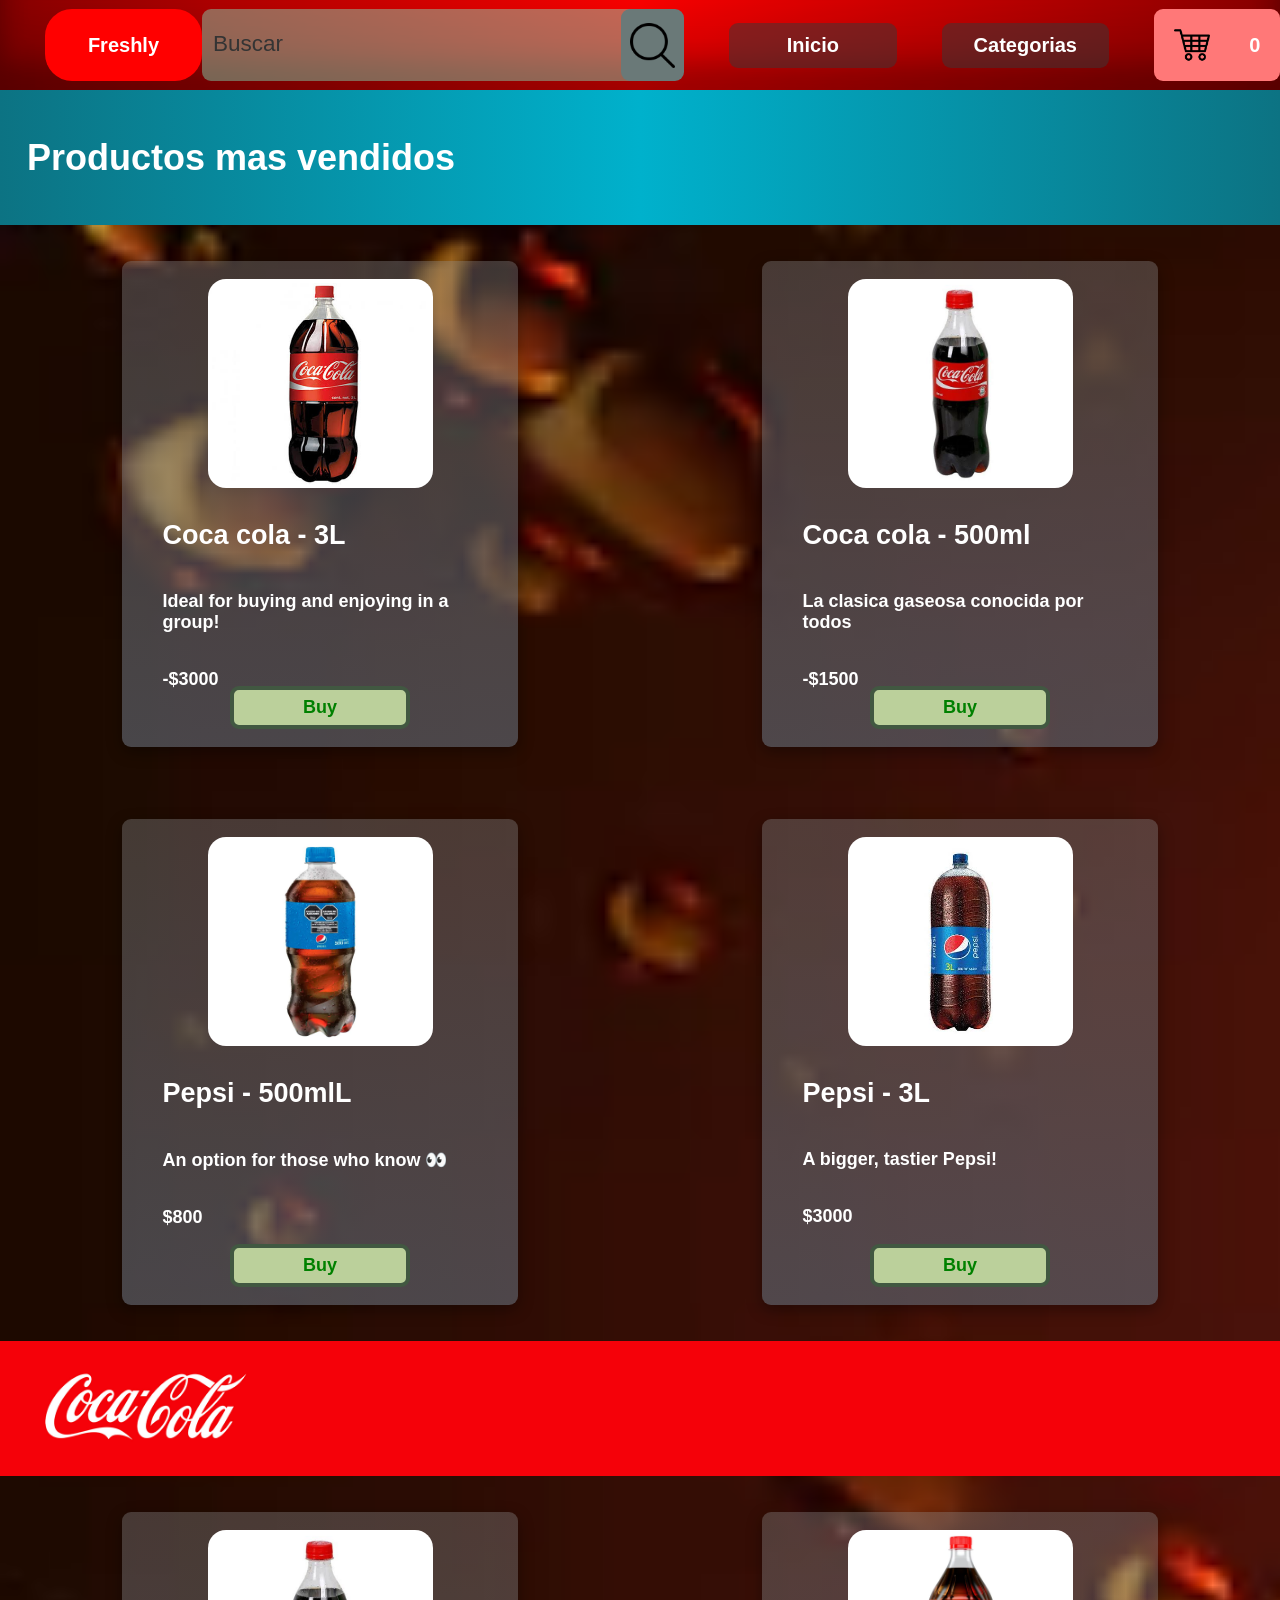
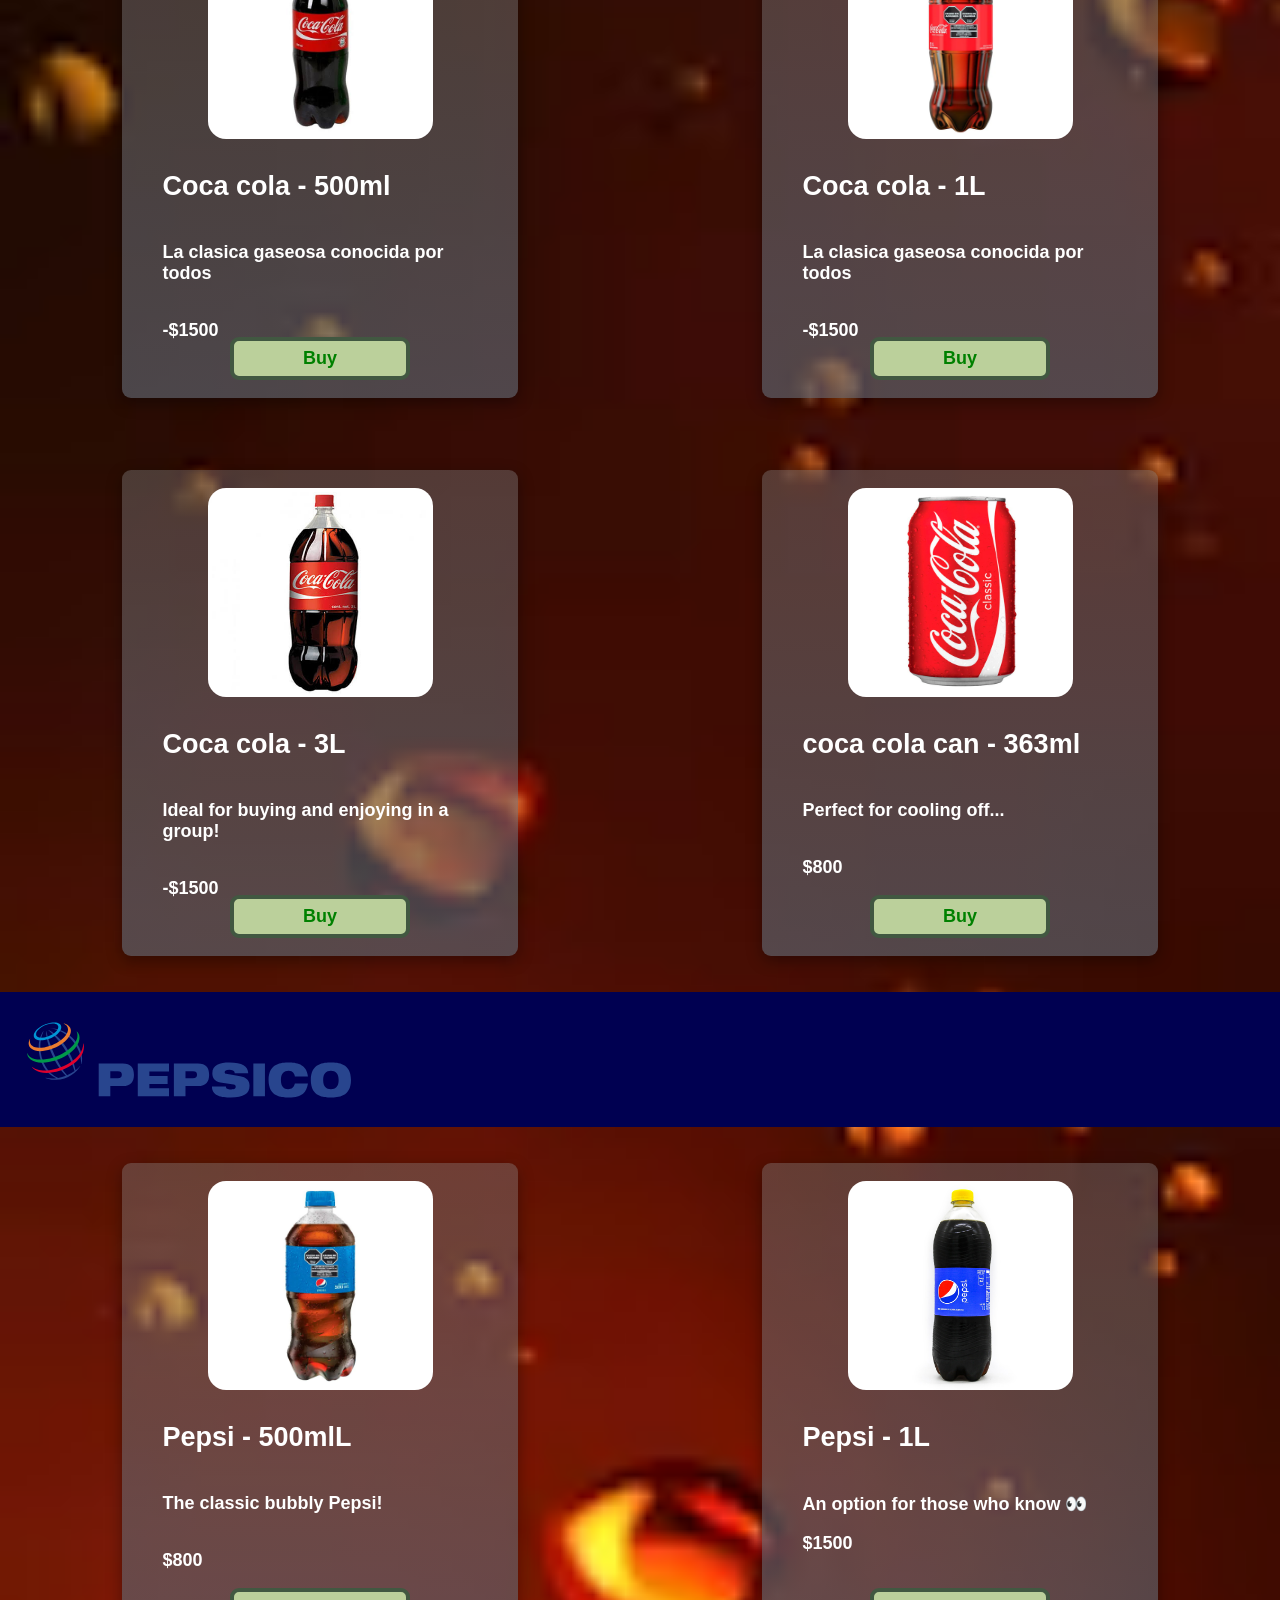
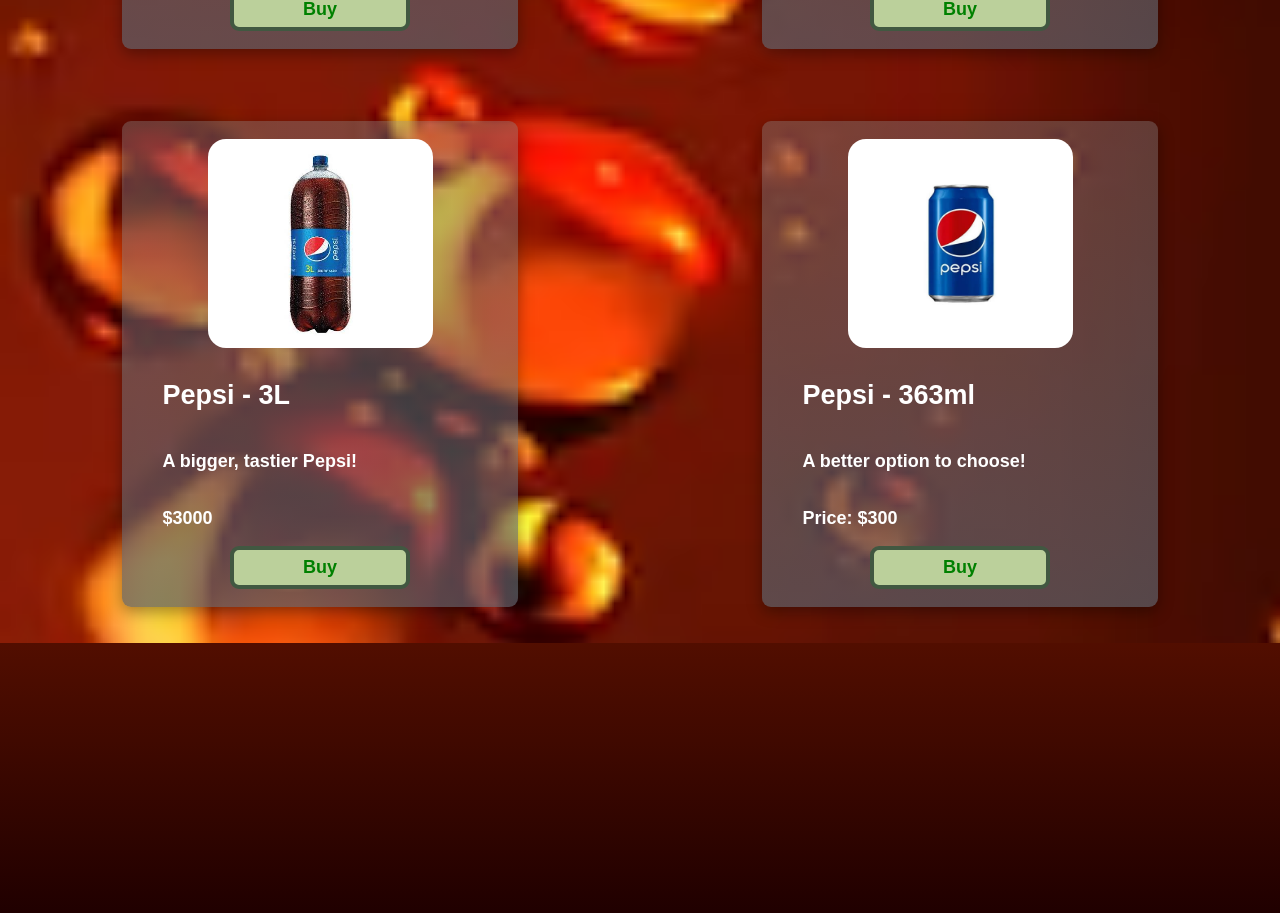
==== index.html @ 1f4c82c2 "first commit" ====
<!DOCTYPE html>
<html lang="en">
<head>
    <meta charset="UTF-8">
    <meta name="viewport" content="width=device-width, initial-scale=1.0">
    <title>Document</title>
    <link rel="stylesheet" href="estilos.css">
</head>
<body>
    <header class="navbar">
        <div class="logo"><a href="index.html">Freshly</a></div>
        <div class="espacio">
            <input type="text" class="busqueda" placeholder="Buscar">
        </div>
        <div class="buscar"><a href="#"><img src="buscarsimbolo.png" alt="buscador"></a></div>
        <div class="inicio"><a href="index.html">Inicio</a></div>
        <div class="categorias"><a href="#">Categorias</a></div>
        <a href="carrito.html"><div class="carrito" id="carrito"><img src="carrito.png" alt=""><p id="compras">0</p></div></a>
        
    </header>

    <div class="menu">
       
        <div class="separador" style="background:linear-gradient(to right,rgb(12, 115, 131),rgb(0, 177, 204),rgb(12, 115, 131));"> <p class="masvendidos">Productos mas vendidos</p></div>

        <div class="producto">
            <div class="prodimg"><img src="productos/coca3l.jpg"></div>
            <div class="texto"><h2>Coca cola - 3L</h2>
                                <p>Ideal for buying and enjoying in a group!  </p><p>-$3000</p></div>
                                <button class="comprar" id="comprar"><b>Buy</b></button>
        </div> 
         <div class="producto">
            <div class="prodimg"><img src="productos/coca500ml.jpg"></div>
            <div class="texto"><h2>Coca cola - 500ml</h2>
                                <p>La clasica gaseosa conocida por todos</p><p>-$1500</p></div>
                                <button class="comprar" id="comprar"><b>Buy</b></button>
        </div>
        <div class="producto">
            <div class="prodimg"><img src="productos/pepsi500ml.webp"></div>
            <div class="texto"><h2>Pepsi - 500mlL </h2>
                                <p>An option for those who know 👀</p><p>$800</p></div>
                                <button class="comprar" id="comprar"><b>Buy</b></button>
        </div> 
        <div class="producto">
            <div class="prodimg"><img src="productos/pepsi3l.jpg"></div>
            <div class="texto"><h2>Pepsi - 3L</h2>
                                <p>A bigger, tastier Pepsi! </p><p>$3000</p></div>
                                <button class="comprar" id="comprar"><b>Buy</b></button>
        </div> 

        
        <div class="separador" style="background-color: rgba(245, 1, 9);"> <img src="logococa.png" alt=""></div>

        <div class="producto">
            <div class="prodimg"><img src="productos/coca500ml.jpg"></div>
            <div class="texto"><h2>Coca cola - 500ml</h2>
                                <p>La clasica gaseosa conocida por todos</p><p>-$1500</p></div>
                                <button class="comprar" id="comprar"><b>Buy</b></button>
        </div>
             
        <div class="producto">
            <div class="prodimg"><img src="productos/coca1l.webp"></div>
            <div class="texto"><h2>Coca cola - 1L</h2>
                                <p>La clasica gaseosa conocida por todos</p><p>-$1500</p></div>
                                <button class="comprar" id="comprar"><b>Buy</b></button>
        </div>
        <div class="producto">
            <div class="prodimg"><img src="productos/coca3l.jpg"></div>
            <div class="texto"><h2>Coca cola - 3L</h2>
                                <p>Ideal for buying and enjoying in a group!  </p><p>-$1500</p></div>
                                <button class="comprar" id="comprar"><b>Buy</b></button>
        </div> 
        <div class="producto">
            <div class="prodimg"><img src="productos/cocalata.jpg"></div>
            <div class="texto"><h2>coca cola can - 363ml</h2>
                                <p>Perfect for cooling off... </p><p>$800</p></div>
                                <button class="comprar" id="comprar"><b>Buy</b></button>
        </div>
        
        
        <div class="separador" style="background-color: rgb(0, 0, 81);"> <img src="pepsico.svg" style="height: 10vh;"></div>

        <div class="producto">
            <div class="prodimg"><img src="productos/pepsi500ml.webp"></div>
            <div class="texto"><h2>Pepsi - 500mlL </h2>
                                <p>The classic bubbly Pepsi! </p><p>$800</p></div>
                                <button class="comprar" id="comprar"><b>Buy</b></button>
        </div> 
        <div class="producto">
            <div class="prodimg"><img src="productos/pepsi1l.jpg"></div>
            <div class="texto"><h2>Pepsi - 1L</h2>
                                <p>An option for those who know 👀 </p>$1500<p></p></div>
                                <button class="comprar" id="comprar"><b>Buy</b></button>
        </div> 
        <div class="producto">
            <div class="prodimg"><img src="productos/pepsi3l.jpg"></div>
            <div class="texto"><h2>Pepsi - 3L</h2>
                                <p>A bigger, tastier Pepsi!</p><p>$3000</p></div>
                                <button class="comprar" id="comprar"><b>Buy</b></button>
        </div> 
        <div class="producto">
            <div class="prodimg"><img src="productos/pepsilata.jpg"></div>
            <div class="texto"><h2>Pepsi - 363ml</h2>
                                <p>A better option to choose!</p><p>Price: $300</p></div>
                                <button class="comprar" id="comprar"><b>Buy</b></button>
        </div>

        <footer>
            
        </footer>
    <script src="script.js"></script>
</body>
</html>
---- estilos.css ----
body,html{
    padding: 0;
    margin: 0;
    font-family: 'Gill Sans', 'Gill Sans MT', Calibri, 'Trebuchet MS', sans-serif;
}

.navbar{
    width: 100%;
    height: 10vh;
    display: flex;
    justify-content: space-between;
    background-color: rgb(0, 15, 131);
    color: white;
    align-items: center;

    font-weight: bolder;
    font-size: 1.25em;
    
    background: linear-gradient(to right,darkred,red,darkred);
    background-size: cover; 
    
    box-shadow: rgba(0, 0, 0, 0.17) 0px -23px 25px 0px inset, rgba(0, 0, 0, 0.15) 0px -36px 30px 0px inset, rgba(0, 0, 0, 0.1) 0px -79px 40px 0px inset, rgba(0, 0, 0, 0.06) 0px 2px 1px, rgba(0, 0, 0, 0.09) 0px 4px 2px, rgba(0, 0, 0, 0.09) 0px 8px 4px, rgba(0, 0, 0, 0.09) 0px 16px 8px, rgba(0, 0, 0, 0.09) 0px 32px 16px;
}

.logo{
    margin-left: 5vh;
    height: 8vh;
    width: 20vh;
    background-color: red;
    border-radius: 3vh;
    
    display: flex;
    justify-content: center;
    align-items: center;
}
.espacio{
    overflow: hidden;
    max-width: 40%;
    width:40%;
    height: 6vh;
    background-color: rgba(127, 255, 212, 0.397);
    padding: 1vh;
    align-items: center;
    border-radius: 1vh;
}

.busqueda{
    height: 100%;
    width: 100%;
    border: none;
    background-color: rgba(240, 248, 255, 0);
    
}
.busqueda::placeholder{
    color: rgb(52, 52, 52);
    font-size: 2.5vh;
}

.inicio{
    height: 5vh;
    width: 15%;
    
    margin-right: 5vh;
    
    display: flex;
    justify-content: center;
    align-items: center;
    
    background-color: rgb(57, 56, 56,0.5);
    border-radius: 1vh;
    transition: .3s;
}
.inicio:hover{
    scale: 105%;
    transition: .3s;
    background-color: rgba(96, 0, 0, 0.5);
}
.categorias{
    height: 5vh;
    width: 15%;
    
    margin-right: 5vh;
    
    display: flex;
    justify-content: center;
    align-items: center;

    background-color: rgb(57, 56, 56,0.5);
    border-radius: 1vh;
    transition: .3s;
}
.categorias:hover{
    scale: 105%;
    background-color: rgba(96, 0, 0, 0.5);
}

.buscar{
    height: 8vh;
    width: 8vh;
    background-color: rgb(106, 121, 120);
    margin-right: 5vh;
    border-radius: 1vh;
    display: flex;
    align-items: center;
    justify-content: center;
    margin-left: -5vh;
}

.buscar img{
    height: 5vh;
    width: 5vh;
    display: flex;
    justify-self: center;
    align-self: center;

}

.carrito{
    height: 8vh;
    width: 14vh;
    background-color: rgb(255, 120, 120);
    border-radius: 1vh;
    display: flex;
    justify-content: space-around;
    flex-direction: row;
    align-items: center;
    
    transition: .2s;
}
.carrito:hover{
    background-color: rgb(223, 46, 46);
    transition: .2s;
}

.carrito img{
    height: 4vh;
}


.menu{
    min-height: 80vh;
    height: fit-content;
    max-width: 100%;
    width: 100%;
    

    display: flex;
    flex-wrap: wrap;
    justify-content: space-around;

    background-image: url(fondogaseosa.png);
    background-size: cover;
    background-repeat:repeat-y;
    
    
}

.masvendidos{
    display: flex;
    margin:3vh;
    align-items: center;
    font-size: 4vh;
    color: white;
    font-weight: bolder;
}

.separador{
    height: 15vh;
    width: 100%;
    display: flex;
    align-items: center;
    overflow: hidden;
}
.separador img{
    height: 25vh;
    margin-left: 3vh;
}
/*producto*/
.producto{
    height: 50vh;
    width: 40vh;
    background:  linear-gradient(to top,rgba(91, 95, 104, 0.7),rgba(128, 128, 128, 0.4));
    border-radius: 1vh;
    margin: 4vh;
    box-shadow: rgba(0, 0, 0, 0.35) 0px 5px 15px;

    display: flex;
    flex-direction: column;
    align-items: center;
    padding: 2vh;
    transition: .3s;
}
.producto:hover{
    scale: 102%;
    transition: .3s;
}

.prodimg{
    height: 25vh;
    width: 25vh;
    background-color: aliceblue;
    border-radius: 2vh;
    overflow: hidden;
}
.prodimg img{
    height: 100%;
    width: 100%;
}

.texto{
    height: 20vh;
    width: 35vh;
    font-family: 'Gill Sans', 'Gill Sans MT', Calibri, 'Trebuchet MS', sans-serif;
    font-size: 2vh;
    color: white;
    font-weight: bold;
    
    padding: 1vh;
    display: flex;
    flex-direction: column;
}



.comprar{
    border: 4px solid rgb(65, 88, 65);
    background-color: rgb(187, 208, 155);
    color: green;
    height: 5vh;
    width: 20vh;
    border-radius: 1vh;
    font-size: 2vh;
}
.comprar:hover{
    background-color: rgb(136, 171, 82);
    scale: 105%;
}
/*    */

a{
    color: white;
    text-decoration: none;
}
a:hover{
    text-decoration: underline;
    
}




/*footer*/
footer{
    background:linear-gradient(to bottom,rgb(82, 14, 0),rgb(32, 0, 0));
    width: 100%;
    height: 30vh;
}
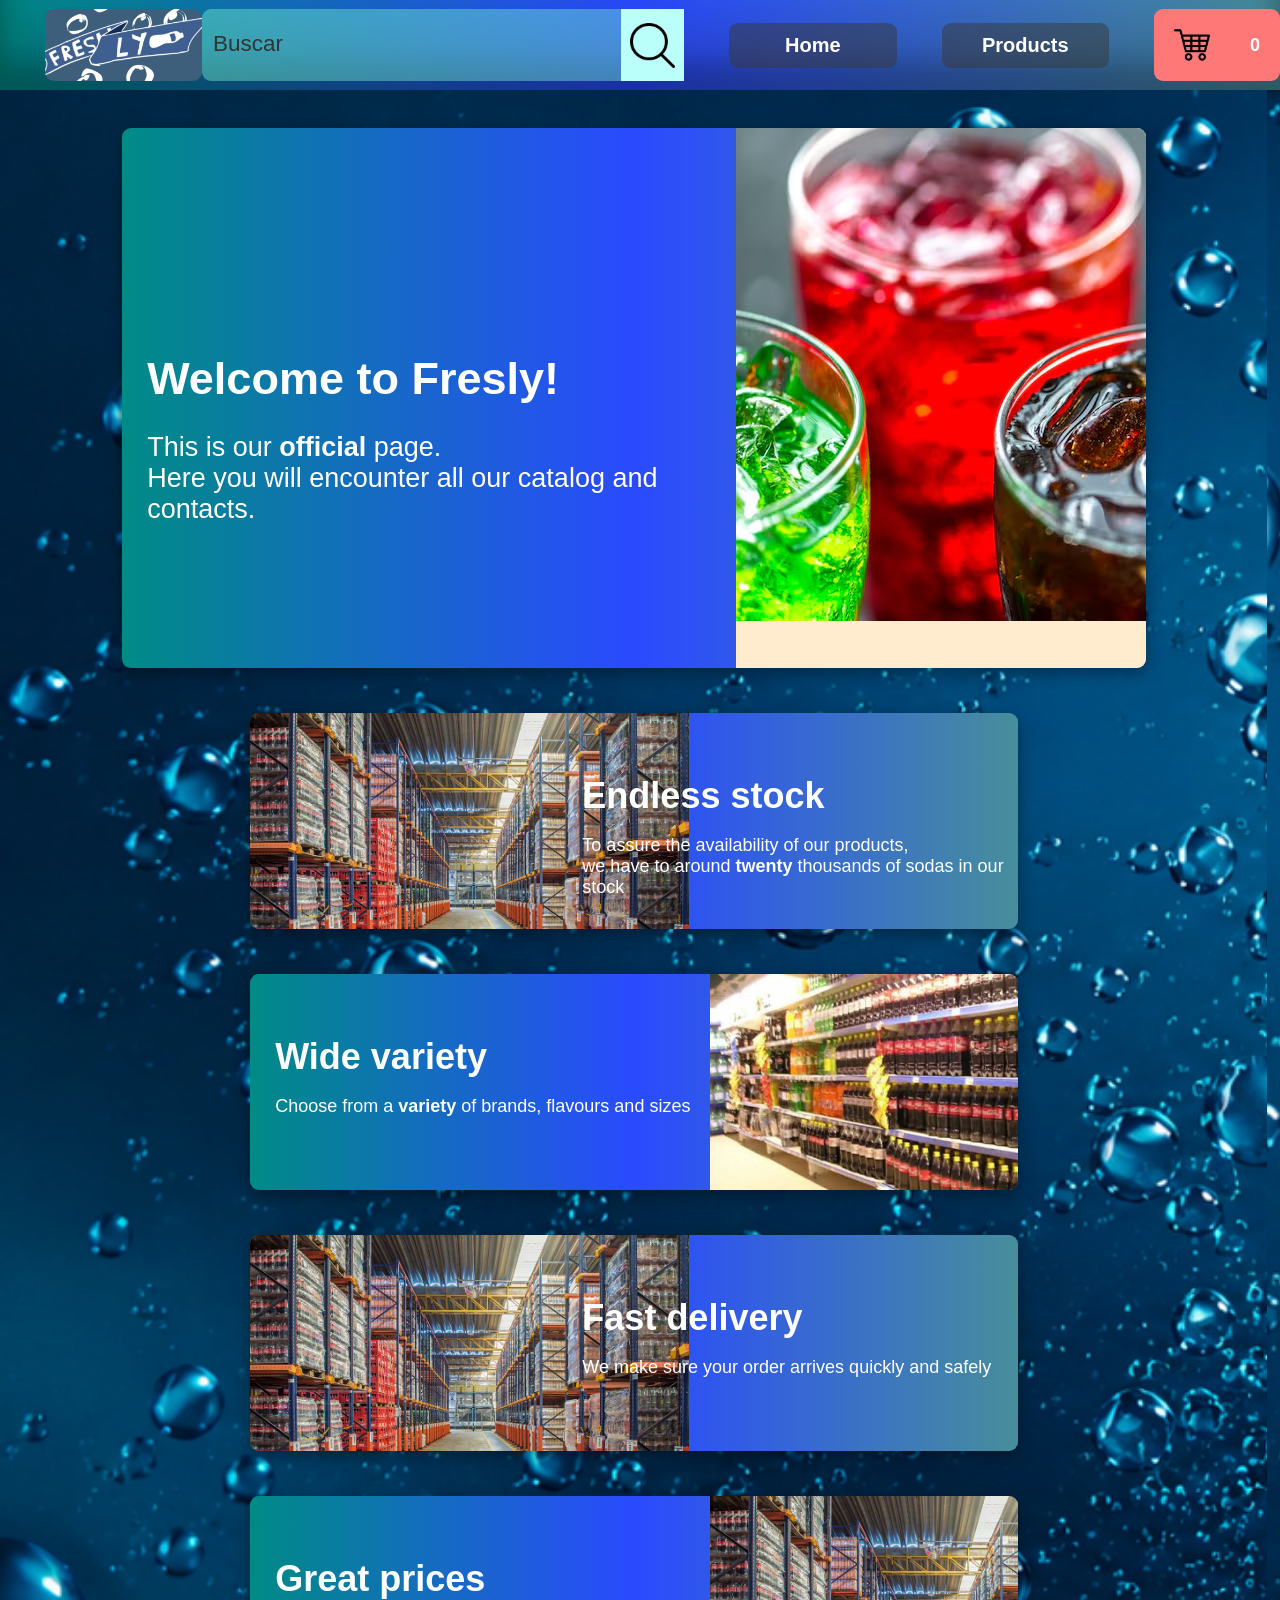
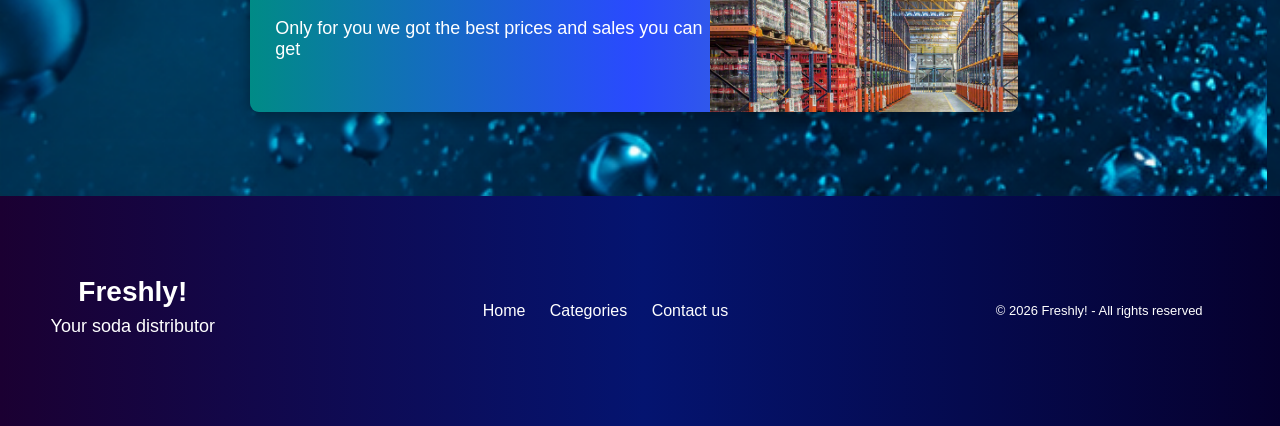
==== commit 13785d49: "😭" ====
--- a/index.html
+++ b/index.html
@@ -3,111 +3,105 @@
 <head>
     <meta charset="UTF-8">
     <meta name="viewport" content="width=device-width, initial-scale=1.0">
-    <title>Document</title>
-    <link rel="stylesheet" href="estilos.css">
+    <title>Freshly!</title>
+    <link rel="stylesheet" href="index.css">
+    <link rel="stylesheet" href="headerfooter.css">
 </head>
 <body>
     <header class="navbar">
-        <div class="logo"><a href="index.html">Freshly</a></div>
+        <div class="logo"><a href="index.html"><img src="fotos/logo.png" alt=""></a></div>
         <div class="espacio">
             <input type="text" class="busqueda" placeholder="Buscar">
         </div>
         <div class="buscar"><a href="#"><img src="buscarsimbolo.png" alt="buscador"></a></div>
-        <div class="inicio"><a href="index.html">Inicio</a></div>
-        <div class="categorias"><a href="#">Categorias</a></div>
+        <div class="inicio"><a href="index.html">Home</a></div>
+        <div class="categorias"><a href="categorias.html">Products</a></div>
         <a href="carrito.html"><div class="carrito" id="carrito"><img src="carrito.png" alt=""><p id="compras">0</p></div></a>
         
     </header>
 
-    <div class="menu">
-       
-        <div class="separador" style="background:linear-gradient(to right,rgb(12, 115, 131),rgb(0, 177, 204),rgb(12, 115, 131));"> <p class="masvendidos">Productos mas vendidos</p></div>
+    <div class="contenido">
 
-        <div class="producto">
-            <div class="prodimg"><img src="productos/coca3l.jpg"></div>
-            <div class="texto"><h2>Coca cola - 3L</h2>
-                                <p>Ideal for buying and enjoying in a group!  </p><p>-$3000</p></div>
-                                <button class="comprar" id="comprar"><b>Buy</b></button>
-        </div> 
-         <div class="producto">
-            <div class="prodimg"><img src="productos/coca500ml.jpg"></div>
-            <div class="texto"><h2>Coca cola - 500ml</h2>
-                                <p>La clasica gaseosa conocida por todos</p><p>-$1500</p></div>
-                                <button class="comprar" id="comprar"><b>Buy</b></button>
+        <div class="presentacionPrincipal">
+            <div class="content">
+            <p class="title">
+                Welcome to Fresly!
+            </p>
+            <p> This is our <b>official</b> page. <br> Here you will encounter all our catalog and contacts.</p>
+            </div>
+            <div class="imgc">
+                <img src="fotos/presentacion1.png" alt="">
+            </div>
+                
         </div>
-        <div class="producto">
-            <div class="prodimg"><img src="productos/pepsi500ml.webp"></div>
-            <div class="texto"><h2>Pepsi - 500mlL </h2>
-                                <p>An option for those who know 👀</p><p>$800</p></div>
-                                <button class="comprar" id="comprar"><b>Buy</b></button>
-        </div> 
-        <div class="producto">
-            <div class="prodimg"><img src="productos/pepsi3l.jpg"></div>
-            <div class="texto"><h2>Pepsi - 3L</h2>
-                                <p>A bigger, tastier Pepsi! </p><p>$3000</p></div>
-                                <button class="comprar" id="comprar"><b>Buy</b></button>
-        </div> 
 
-        
-        <div class="separador" style="background-color: rgba(245, 1, 9);"> <img src="logococa.png" alt=""></div>
+        <div class="presentacion">
+            <div class="imgc imgc2">
+                  <img src="fotos/presentacion2.avif" alt="">
+              </div>
+            <div class="content">
+                
+                <p class="title">Endless stock</p>
+                <p>To assure the availability of our products,<br>we have to around <b>twenty</b> thousands of sodas in our stock</p>
+            </div>
+              
+        </div>
 
-        <div class="producto">
-            <div class="prodimg"><img src="productos/coca500ml.jpg"></div>
-            <div class="texto"><h2>Coca cola - 500ml</h2>
-                                <p>La clasica gaseosa conocida por todos</p><p>-$1500</p></div>
-                                <button class="comprar" id="comprar"><b>Buy</b></button>
-        </div>
-             
-        <div class="producto">
-            <div class="prodimg"><img src="productos/coca1l.webp"></div>
-            <div class="texto"><h2>Coca cola - 1L</h2>
-                                <p>La clasica gaseosa conocida por todos</p><p>-$1500</p></div>
-                                <button class="comprar" id="comprar"><b>Buy</b></button>
-        </div>
-        <div class="producto">
-            <div class="prodimg"><img src="productos/coca3l.jpg"></div>
-            <div class="texto"><h2>Coca cola - 3L</h2>
-                                <p>Ideal for buying and enjoying in a group!  </p><p>-$1500</p></div>
-                                <button class="comprar" id="comprar"><b>Buy</b></button>
-        </div> 
-        <div class="producto">
-            <div class="prodimg"><img src="productos/cocalata.jpg"></div>
-            <div class="texto"><h2>coca cola can - 363ml</h2>
-                                <p>Perfect for cooling off... </p><p>$800</p></div>
-                                <button class="comprar" id="comprar"><b>Buy</b></button>
+        <div class="presentacion">
+            <div class="content">
+                <p class="title">Wide variety</p>
+                <p>Choose from a <b>variety</b> of brands, flavours and sizes</p>
+            </div>
+              <div class="imgc imgc1">
+                  <img src="fotos/presentacion3..jpg" alt="">
+              </div>
         </div>
         
-        
-        <div class="separador" style="background-color: rgb(0, 0, 81);"> <img src="pepsico.svg" style="height: 10vh;"></div>
-
-        <div class="producto">
-            <div class="prodimg"><img src="productos/pepsi500ml.webp"></div>
-            <div class="texto"><h2>Pepsi - 500mlL </h2>
-                                <p>The classic bubbly Pepsi! </p><p>$800</p></div>
-                                <button class="comprar" id="comprar"><b>Buy</b></button>
-        </div> 
-        <div class="producto">
-            <div class="prodimg"><img src="productos/pepsi1l.jpg"></div>
-            <div class="texto"><h2>Pepsi - 1L</h2>
-                                <p>An option for those who know 👀 </p>$1500<p></p></div>
-                                <button class="comprar" id="comprar"><b>Buy</b></button>
-        </div> 
-        <div class="producto">
-            <div class="prodimg"><img src="productos/pepsi3l.jpg"></div>
-            <div class="texto"><h2>Pepsi - 3L</h2>
-                                <p>A bigger, tastier Pepsi!</p><p>$3000</p></div>
-                                <button class="comprar" id="comprar"><b>Buy</b></button>
-        </div> 
-        <div class="producto">
-            <div class="prodimg"><img src="productos/pepsilata.jpg"></div>
-            <div class="texto"><h2>Pepsi - 363ml</h2>
-                                <p>A better option to choose!</p><p>Price: $300</p></div>
-                                <button class="comprar" id="comprar"><b>Buy</b></button>
+        <div class="presentacion">
+            <div class="imgc imgc2">
+                  <img src="fotos/presentacion2.avif" alt="">
+              </div>
+            <div class="content">
+                <p class="title">Fast delivery</p>
+                <p>We make sure your order arrives quickly and safely</p>
+            </div>
+              
         </div>
 
+        <div class="presentacion">
+            
+            <div class="content">
+                <p class="title">Great prices</p>
+                <p>Only for you we got the best prices and sales you can get</p>
+            </div>
+            <div class="imgc imgc1">
+                  <img src="fotos/presentacion2.avif" alt="">
+              </div>
+              
+        </div>
+
+
+    </div>
+
+
+
+    </div>
         <footer>
-            
+              <div class="footer-contenido">
+                <div class="footerinfo">
+        <h2>Freshly!</h2>
+        <p>Your soda distributor</p>
+                </div>
+
+        <div class="footer-links">
+            <a href="index.html">Home</a>
+            <a href="categorias.html">Categories</a>
+            <a href="#">Contact us</a>
+        </div>
+
+        <p class="copyright">© 2026 Freshly! - All rights reserved</p>
+    </div>
         </footer>
-    <script src="script.js"></script>
+    <script src="index.js"></script>
 </body>
 </html>
--- a/index.css
+++ b/index.css
@@ -0,0 +1,200 @@
+body,html{
+    padding: 0;
+    margin: 0;
+    font-family: 'Gill Sans', 'Gill Sans MT', Calibri, 'Trebuchet MS', sans-serif;
+}
+
+
+/*   */
+
+.contenido{
+    min-height: 80vh;
+    height: fit-content;
+    width: 93vw;
+    padding: 3vw;
+    background-image: url(fondogaseosa.png);
+    background-size: cover;
+    background-repeat:repeat-y;
+    display: flex;
+    flex-wrap: wrap;
+    flex-direction: column;
+    justify-content: flex-start;
+    align-items: center;
+    
+}
+
+.presentacion{
+    width: 60vw;
+    height: 24vh;
+    
+    background: linear-gradient(to right,rgb(0, 139, 134),rgb(42, 74, 255),rgb(71, 142, 155));
+    border-radius: 1vh;
+    color: white;
+    display: flex;
+    justify-content: space-between;
+    
+    transition: .5s;
+    overflow: hidden;
+    margin-bottom: 5vh;
+
+    box-shadow: rgba(0, 0, 0, 0.35) 0px 5px 15px;
+}
+.presentacion:hover{
+
+    transform: translateX(-4vh);
+    transition: .5s;
+}
+.presentacionPrincipal{
+    width: 80vw;
+    height: 60vh;
+    
+    background: linear-gradient(to right,rgb(0, 139, 134),rgb(42, 74, 255),rgb(71, 142, 155));
+    border-radius: 1vh;
+    color: white;
+    display: flex;
+    
+    align-items: center;
+    justify-content: space-between;
+    transition: .5s;
+    overflow: hidden;
+    margin-bottom: 5vh;
+
+    box-shadow: rgba(0, 0, 0, 0.35) 0px 5px 15px;
+}
+
+.presentacionPrincipal:hover{
+
+    transform: translateY(2vh);
+    scale: 102%;
+    transition: .5s;
+}
+.presentacionPrincipal p{
+    width: fit-content;
+    font-size: 3vh;
+}
+.presentacionPrincipal .title{
+    font-size: 5vh;
+}
+
+.presentacionPrincipal .content{
+    height: 20vh;
+    width: fit-content;
+    display: flex;
+    flex-direction: column;
+    justify-content: space-between;
+    
+    
+    
+}
+
+
+.content{
+    height: 20vh;
+    width: 40vw;
+    display: flex;
+    flex-direction: column;
+    margin-left: 2vw;
+    margin-top: 2vw;
+    margin-bottom: 2vw;
+    
+    
+}
+
+.title{
+    font-size: 4vh;
+    font-weight: bolder;
+    margin-bottom: 0;
+}
+
+p{
+    font-size: 2vh;
+}
+
+.imgc{
+    height: 24vh;
+    width: 40%;
+    transition: .8s;
+    background-color: blanchedalmond;
+    background-size: 70vh;
+
+
+}
+
+@keyframes presimgD{
+    0%{
+        transform: translateX(50vh);
+        opacity: 0%;
+    }
+    100%{
+        opacity: 100%;
+    transform: translateX(0);
+    }
+}
+@keyframes presimgI{
+    0%{
+        transform: translateX(-50vh);
+        opacity: 0%;
+    }
+    100%{
+        opacity: 100%;
+    transform: translateX(0);
+    }
+}
+
+
+.presentacionPrincipal .imgc{
+    height: 100%;
+    
+}
+.imgc1 img{
+    height: 125%;
+    transition: .8s;
+    
+
+    animation-name: presimgD;
+    animation-duration: 1s;
+    
+}
+
+.imgc2 img{
+    height: 125%;
+    transition: .8s;
+    
+
+    animation-name: presimgI;
+    animation-duration: 1s;
+    
+}
+
+.imgc img:hover{
+    scale: 105%;
+    transition: .8s;
+}
+    
+
+
+.img:hover{
+    background-color: blanchedalmond;
+    width: 70%;
+
+background-position-x: 0vh;
+    transition: .8s;
+    opacity: 100%;
+
+}
+
+/*    */
+
+a{
+    color: white;
+    text-decoration: none;
+    
+}
+a:hover{
+    text-decoration: underline;
+    
+}
+
+
+
+
--- a/headerfooter.css
+++ b/headerfooter.css
@@ -0,0 +1,210 @@
+body,html{
+    padding: 0;
+    margin: 0;
+    font-family: 'Gill Sans', 'Gill Sans MT', Calibri, 'Trebuchet MS', sans-serif;
+    background-image: url(fondogaseosa.png);
+    background-size: cover;
+    
+}
+
+a{
+    text-decoration: none;
+    color: white;
+}
+
+a:hover{
+    text-decoration: underline;
+}
+
+
+.navbar{
+    width: 100%;
+    height: 10vh;
+    display: flex;
+    justify-content: space-between;
+    background-color: rgb(0, 15, 131);
+    color: white;
+    align-items: center;
+
+    font-weight: bolder;
+    font-size: 1.25em;
+    
+    background: linear-gradient(to right,rgb(0, 139, 134),rgb(42, 74, 255),rgb(71, 142, 155));
+    background-size: cover; 
+    
+    box-shadow: rgba(0, 0, 0, 0.17) 0px -23px 25px 0px inset, rgba(0, 0, 0, 0.15) 0px -36px 30px 0px inset, rgba(0, 0, 0, 0.1) 0px -79px 40px 0px inset, rgba(0, 0, 0, 0.06) 0px 2px 1px, rgba(0, 0, 0, 0.09) 0px 4px 2px, rgba(0, 0, 0, 0.09) 0px 8px 4px, rgba(0, 0, 0, 0.09) 0px 16px 8px, rgba(0, 0, 0, 0.09) 0px 32px 16px;
+}
+
+.logo{
+    margin-left: 5vh;
+    height: 8vh;
+    width: 20vh;
+    background-color: rgb(61, 95, 123);
+    
+    border-radius: 1vh;
+    
+    display: flex;
+    justify-content: center;
+    align-items: center;
+
+    overflow: hidden;
+}
+
+.logo img{
+    height:20vh;
+
+}
+
+
+.espacio{
+    overflow: hidden;
+    max-width: 40%;
+    width:40%;
+    height: 6vh;
+    background-color: rgba(127, 255, 212, 0.397);
+    padding: 1vh;
+    align-items: center;
+    border-radius: 1vh;
+}
+
+.busqueda{
+    height: 100%;
+    width: 100%;
+    border: none;
+    background-color: rgba(240, 248, 255, 0);
+    
+}
+.busqueda::placeholder{
+    color: rgb(52, 52, 52);
+    font-size: 2.5vh;
+}
+
+.inicio{
+    height: 5vh;
+    width: 15%;
+    
+    margin-right: 5vh;
+    
+    display: flex;
+    justify-content: center;
+    align-items: center;
+    
+    background-color: rgb(57, 56, 56,0.5);
+    border-radius: 1vh;
+    transition: .3s;
+}
+.inicio:hover{
+    scale: 105%;
+    transition: .3s;
+    background-color: rgba(96, 0, 0, 0.5);
+}
+.categorias{
+    height: 5vh;
+    width: 15%;
+    
+    margin-right: 5vh;
+    
+    display: flex;
+    justify-content: center;
+    align-items: center;
+
+    background-color: rgb(57, 56, 56,0.5);
+    border-radius: 1vh;
+    transition: .3s;
+}
+.categorias:hover{
+    scale: 105%;
+    background-color: rgba(96, 0, 0, 0.5);
+}
+
+.buscar{
+    height: 8vh;
+    width: 8vh;
+    background-color: rgb(187, 255, 250);
+    margin-right: 5vh;
+    
+    display: flex;
+    align-items: center;
+    justify-content: center;
+    margin-left: -5vh;
+}
+
+.buscar img{
+    height: 5vh;
+    width: 5vh;
+    display: flex;
+    justify-self: center;
+    align-self: center;
+
+}
+
+.carrito{
+    height: 8vh;
+    width: 14vh;
+    background-color: rgb(255, 120, 120);
+    border-radius: 1vh;
+    display: flex;
+    justify-content: space-around;
+    flex-direction: row;
+    align-items: center;
+    
+    transition: .2s;
+}
+.carrito:hover{
+    background-color: rgb(223, 46, 46);
+    transition: .2s;
+}
+
+.carrito img{
+    height: 4vh;
+}
+
+
+/*footer*/
+
+
+footer {
+
+    color: white;
+    text-align: center;
+    padding: 25px;
+    background: linear-gradient(to right,rgb(27, 0, 50),rgb(4, 20, 112),rgb(6, 0, 45));
+    width: 96.7%;
+    height: 20vh;
+
+}
+.footer-contenido{
+    width: 90vw;
+    height: 20vh;
+    display: flex;
+    justify-content: space-between;
+    align-items: center;
+    padding-left: 2vw;
+}
+
+.footer-contenido h2 {
+    margin: 0;
+    font-size: 28px;
+}
+
+.footer-contenido p {
+    margin: 8px 0;
+}
+
+.footer-links {
+    margin: 15px 0;
+}
+
+.footer-links a {
+    color: white;
+    text-decoration: none;
+    margin: 0 10px;
+}
+
+.footer-links a:hover {
+    text-decoration: underline;
+}
+
+.copyright {
+    font-size: 13px;
+}
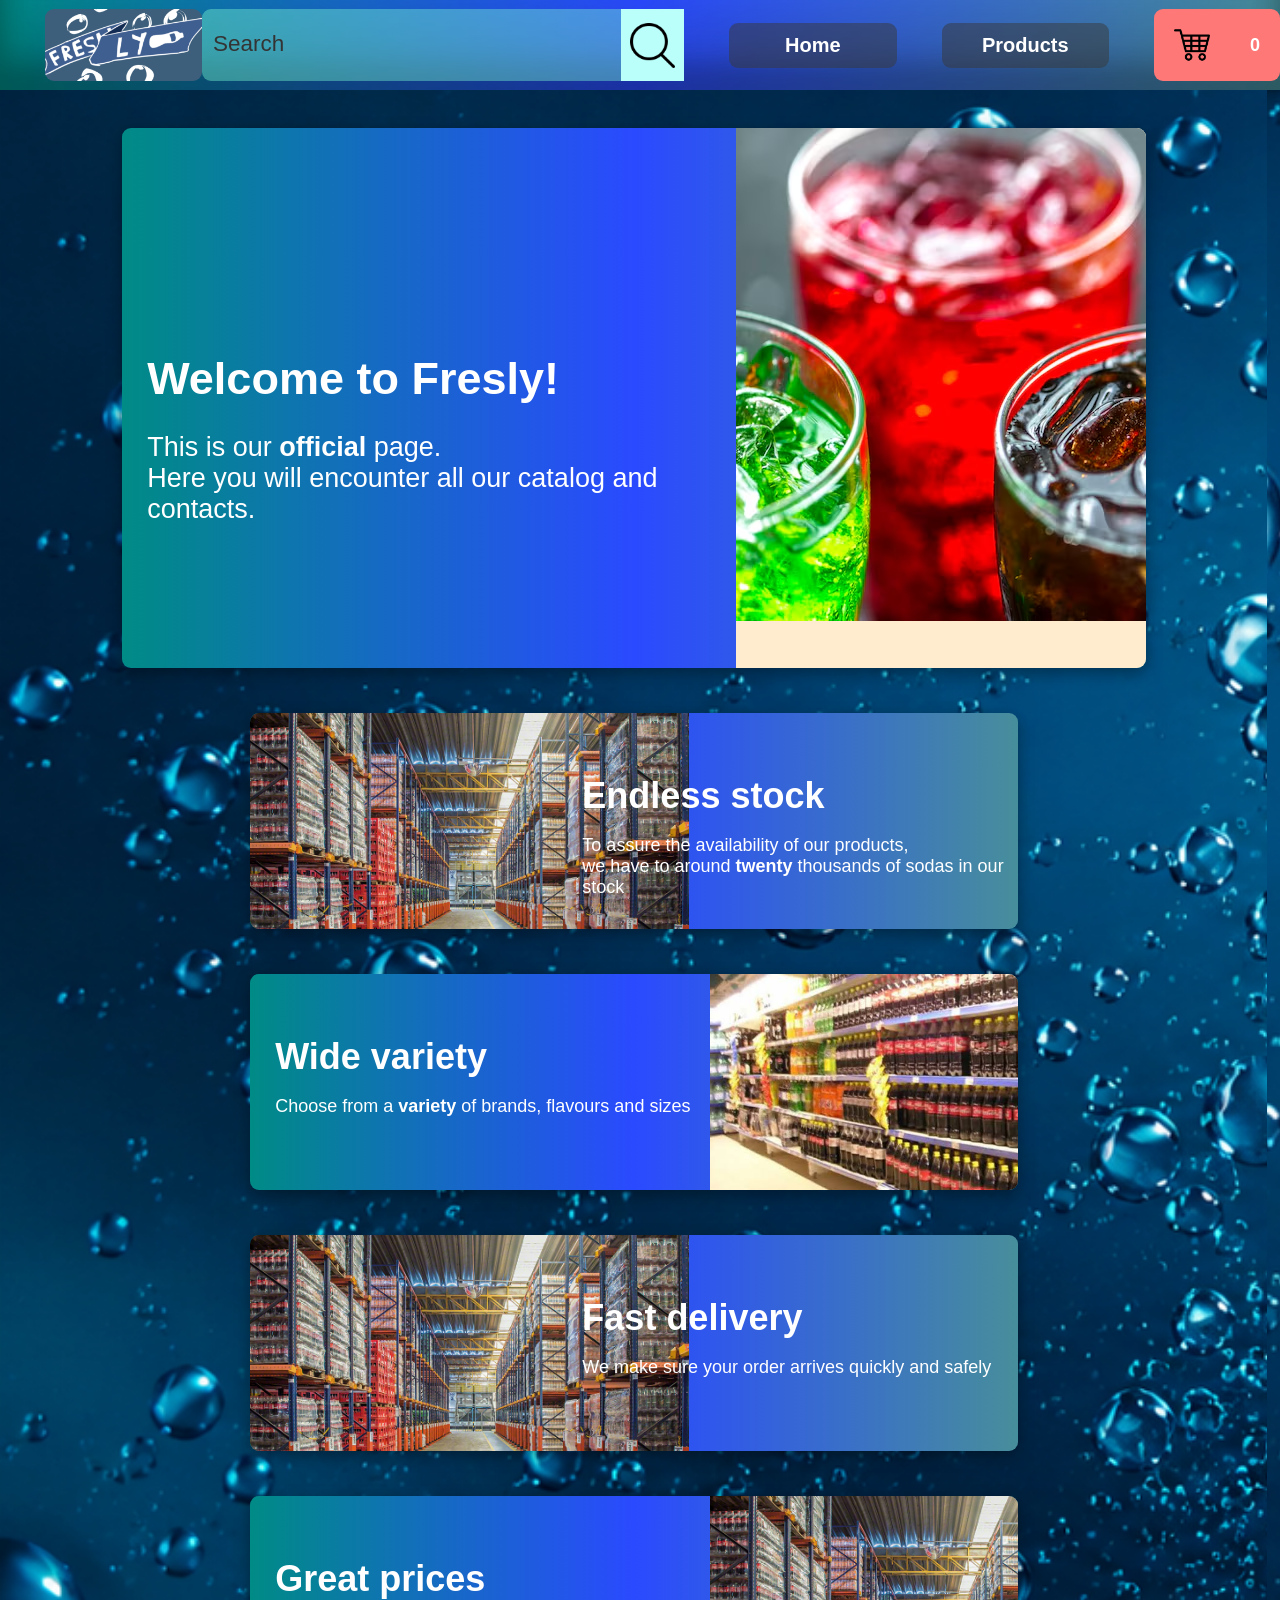
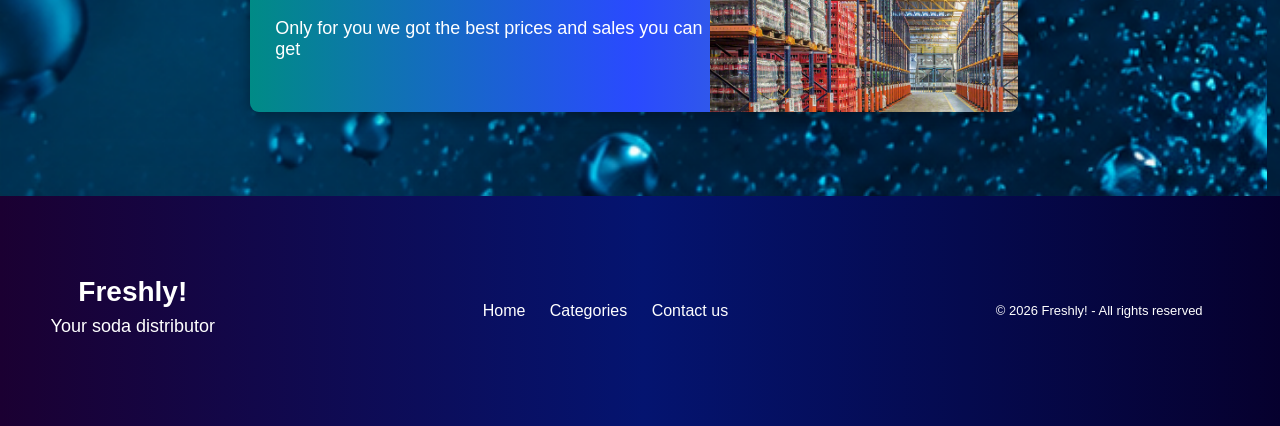
==== commit 7655d93a: "a" ====
--- a/index.html
+++ b/index.html
@@ -11,7 +11,7 @@
     <header class="navbar">
         <div class="logo"><a href="index.html"><img src="fotos/logo.png" alt=""></a></div>
         <div class="espacio">
-            <input type="text" class="busqueda" placeholder="Buscar">
+            <input type="text" class="busqueda" placeholder="Search">
         </div>
         <div class="buscar"><a href="#"><img src="buscarsimbolo.png" alt="buscador"></a></div>
         <div class="inicio"><a href="index.html">Home</a></div>
@@ -102,6 +102,7 @@
         <p class="copyright">© 2026 Freshly! - All rights reserved</p>
     </div>
         </footer>
+    <script src="buscar.js"></script>
     <script src="index.js"></script>
 </body>
 </html>
--- a/index.css
+++ b/index.css
@@ -170,6 +170,9 @@
     scale: 105%;
     transition: .8s;
 }
+.presentacionPrincipal img{
+    transition: .8s;
+}
     
 
 
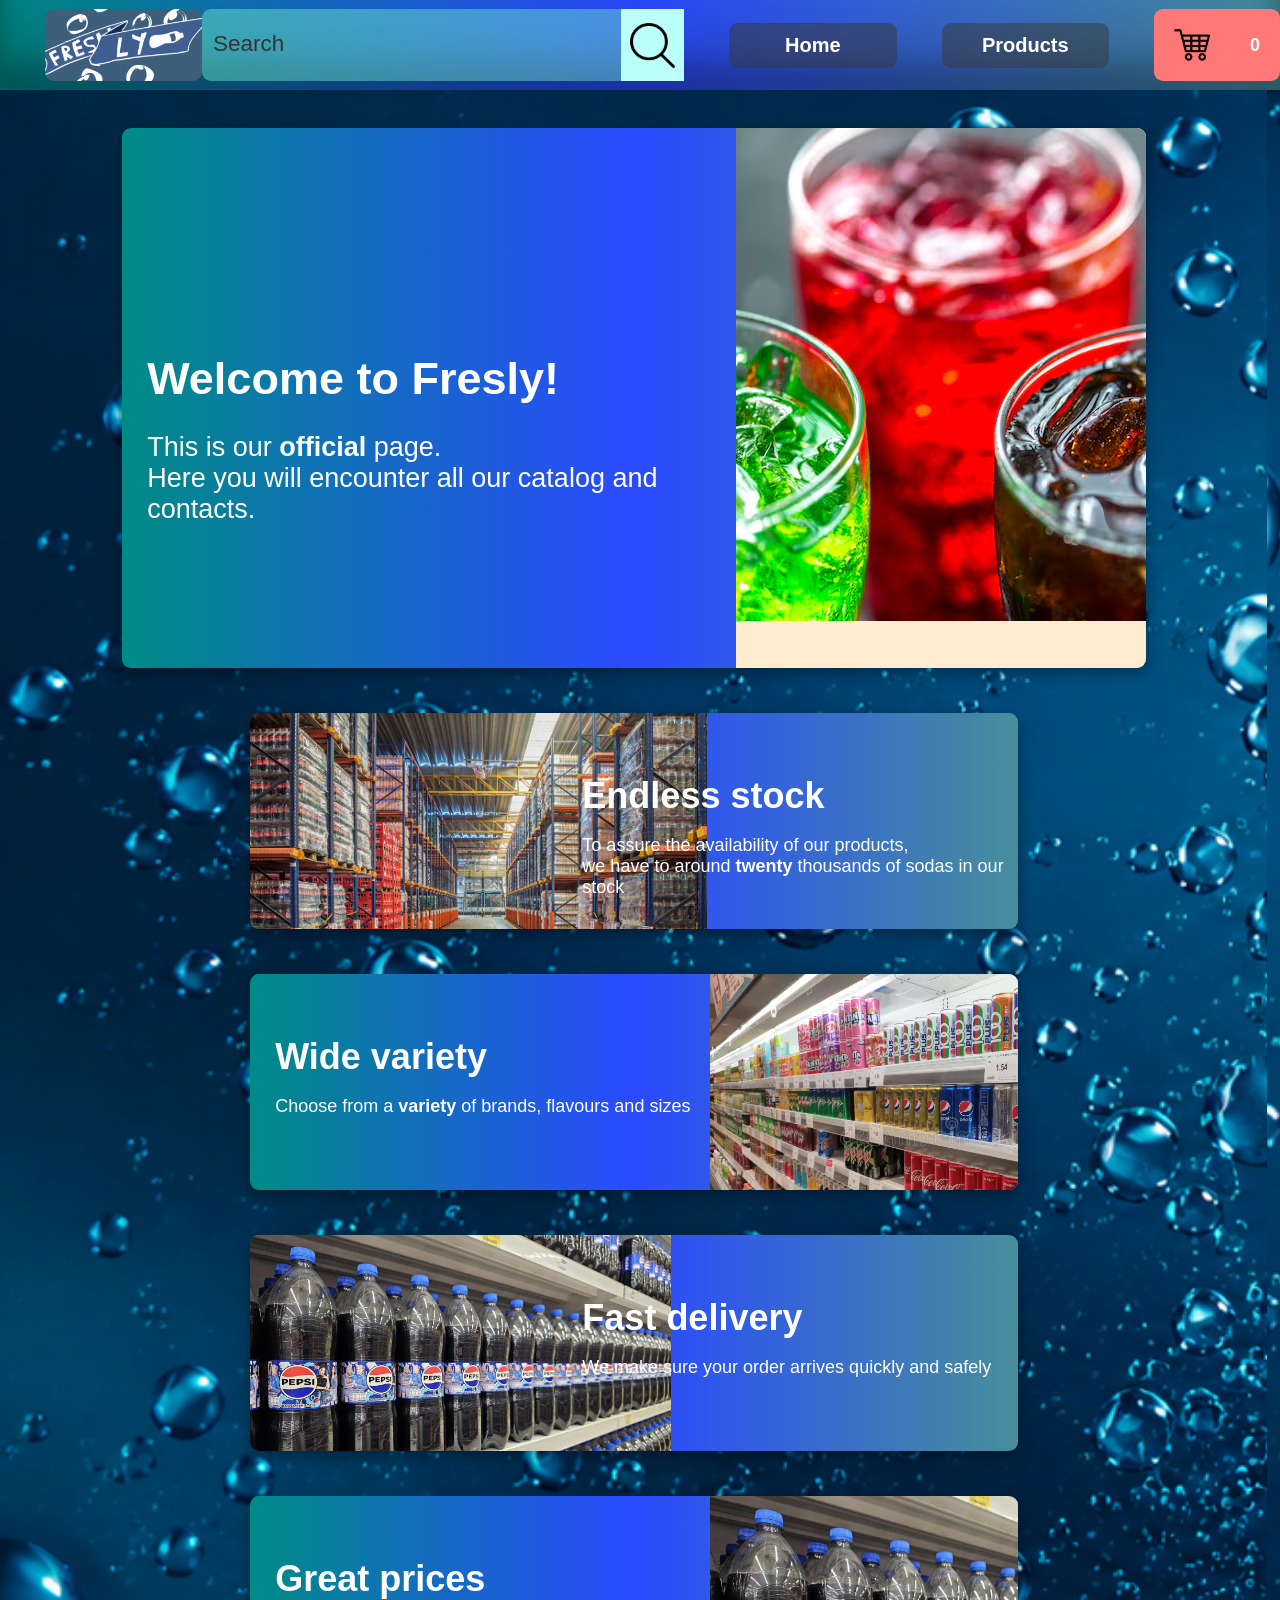
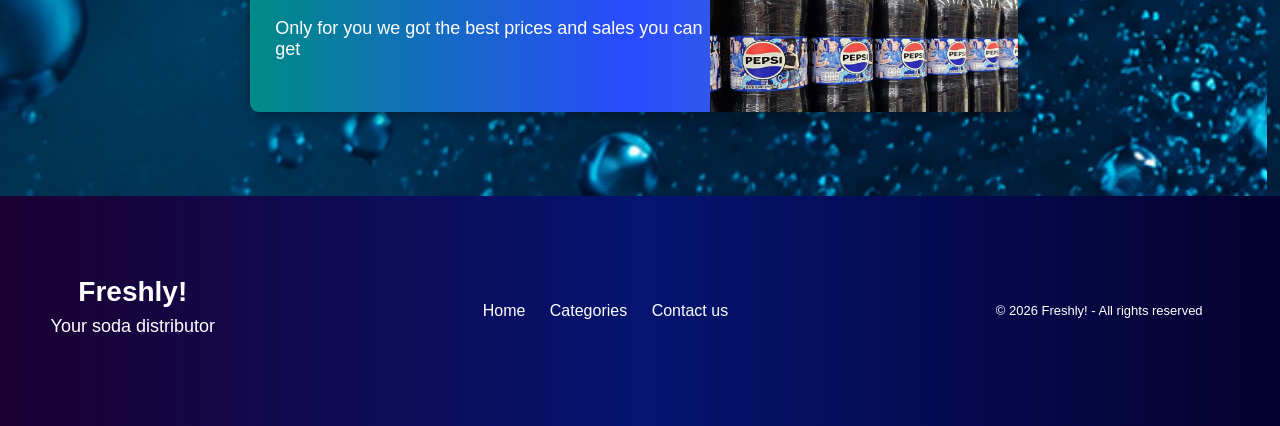
==== commit b11e3a70: "a" ====
--- a/index.html
+++ b/index.html
@@ -53,13 +53,13 @@
                 <p>Choose from a <b>variety</b> of brands, flavours and sizes</p>
             </div>
               <div class="imgc imgc1">
-                  <img src="fotos/presentacion3..jpg" alt="">
+                  <img src="fotos/presentacion4.webp" alt="">
               </div>
         </div>
         
         <div class="presentacion">
             <div class="imgc imgc2">
-                  <img src="fotos/presentacion2.avif" alt="">
+                  <img src="fotos/presentacion3.jpg" alt="">
               </div>
             <div class="content">
                 <p class="title">Fast delivery</p>
@@ -75,7 +75,7 @@
                 <p>Only for you we got the best prices and sales you can get</p>
             </div>
             <div class="imgc imgc1">
-                  <img src="fotos/presentacion2.avif" alt="">
+                  <img src="fotos/presentacion3.jpg" alt="">
               </div>
               
         </div>
--- a/index.css
+++ b/index.css
@@ -147,7 +147,7 @@
     
 }
 .imgc1 img{
-    height: 125%;
+    height: 145%;
     transition: .8s;
     
 
@@ -157,7 +157,7 @@
 }
 
 .imgc2 img{
-    height: 125%;
+    height: 130%;
     transition: .8s;
     
 
